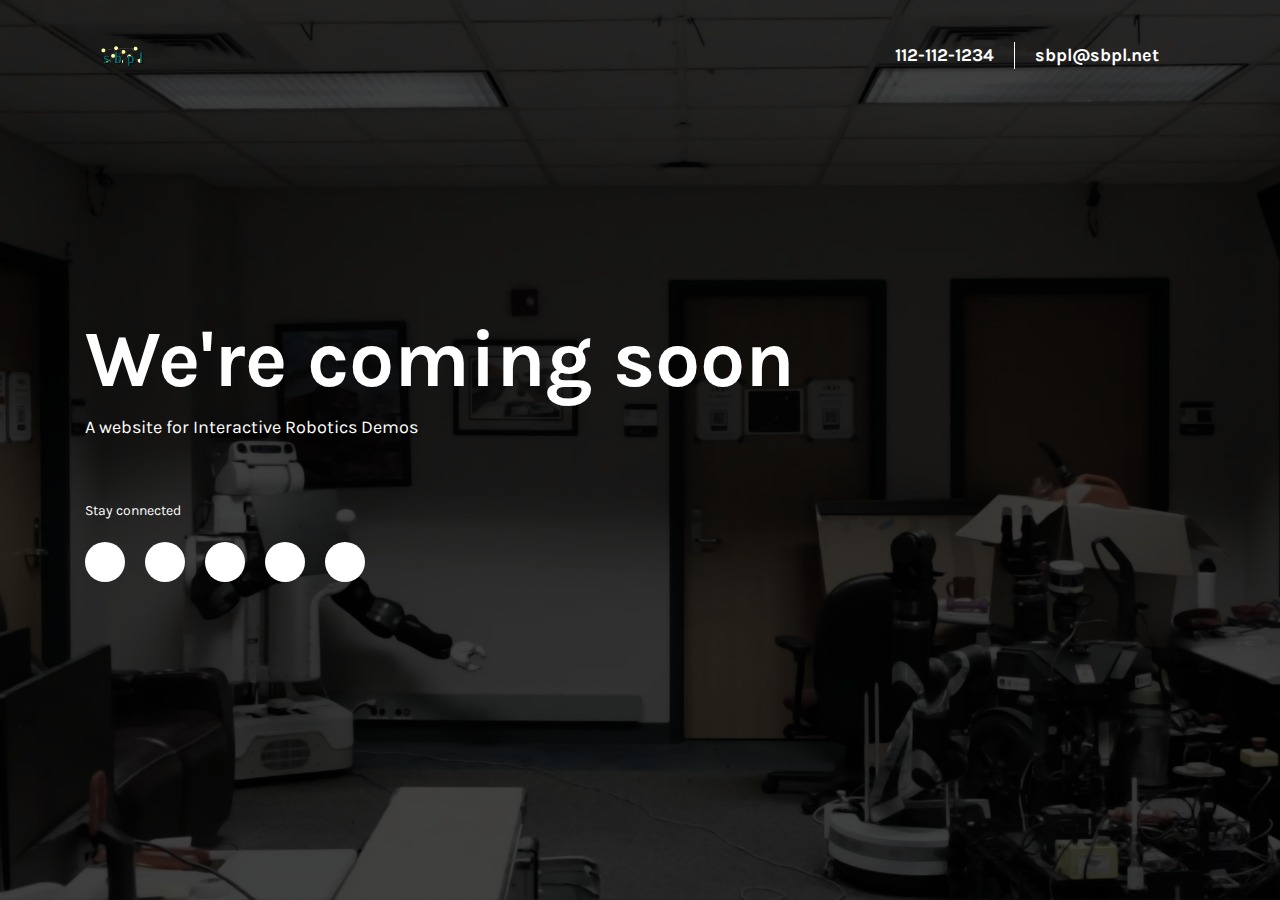
==== index.html @ 47349870 "Initial Landing Page Commit" ====
<!DOCTYPE html>
<html lang="en">

<head>
    <meta charset="UTF-8">
    <meta name="viewport" content="width=device-width, initial-scale=1.0">
    <meta http-equiv="X-UA-Compatible" content="ie=edge">
    <title>SBPL Interactive Robotics Demos</title>
    <link href="https://fonts.googleapis.com/css?family=Karla:400,700&display=swap" rel="stylesheet">
    <link rel="stylesheet" href="https://cdn.materialdesignicons.com/4.8.95/css/materialdesignicons.min.css">
    <link rel="stylesheet" href="https://stackpath.bootstrapcdn.com/bootstrap/4.4.1/css/bootstrap.min.css">
    <link rel="stylesheet" href="assets/css/bd-coming-soon.css">
</head>

<body class="min-vh-100 d-flex flex-column">

    <header>
        <div class="container">
            <nav class="navbar navbar-dark bg-transparenet">
                <a class="navbar-brand" href="#">
                    <img src="assets/images/sbpl_logo.png" alt="logo">
                </a>
                <span class="navbar-text ml-auto d-none d-sm-inline-block">112-112-1234</span>
                <span class="navbar-text d-none d-sm-inline-block">sbpl@sbpl.net</span>
            </nav>
        </div>
    </header>
    <main class="my-auto">
        <div class="container">
            <h1 class="page-title">We're coming soon</h1>
            <p class="page-description">A website for Interactive Robotics Demos
            </p>
            <p>Stay connected</p>
            <nav class="footer-social-links">
                <a href="#!" class="social-link"><i class="mdi mdi-facebook-box"></i></a>
                <a href="#!" class="social-link"><i class="mdi mdi-twitter"></i></a>
                <a href="#!" class="social-link"><i class="mdi mdi-google"></i></a>
                <a href="#!" class="social-link"><i class="mdi mdi-slack"></i></a>
                <a href="#!" class="social-link"><i class="mdi mdi-skype"></i></a>
            </nav>
        </div>
    </main>
</body>

</html>
---- assets/css/bd-coming-soon.css ----
body {
    font-family: 'Karla', sans-serif;
    background-image: url("../images/bg.jpg");
    background-size: cover;
    background-repeat: no-repeat;
    background-position: center;
    color: #ffffff;
    padding-bottom: 75px; }
    @media (min-width: 768px) {
      body {
        padding-bottom: 110px; } }
  
  .navbar-brand {
    margin-right: 0; }
    .navbar-brand img {
      height: 21px; }
  
  .navbar-dark {
    padding-top: 35px;
    padding-bottom: 35px; }
    .navbar-dark .navbar-text {
      color: #ffffff;
      opacity: 1;
      padding: 0 20px;
      border-right: 1px solid #ffffff;
      font-size: 18px;
      font-weight: bold;
      text-align: center; }
      .navbar-dark .navbar-text:last-child {
        border-right: 0; }
    @media (max-width: 767px) {
      .navbar-dark {
        padding-bottom: 0; } }
  
  .page-title {
    font-size: 80px;
    font-weight: bold;
    margin-bottom: 6px; }
    @media (max-width: 767px) {
      .page-title {
        font-size: 35px;
        margin-bottom: 14px; } }
  
  .page-description {
    max-width: 465px;
    font-size: 18px;
    margin-bottom: 59px; }
    @media (max-width: 767px) {
      .page-description {
        font-size: 14px; } }
  
  p {
    font-size: 14px;
    margin-bottom: 21px; }
  
  .footer-social-links .social-link {
    display: inline-block;
    text-align: center;
    line-height: 40px;
    width: 40px;
    height: 40px;
    border-radius: 50%;
    background-color: #ffffff;
    color: #000000;
    margin-right: 16px;
    transition: all 0.3s ease-in-out; }
    .footer-social-links .social-link:last-child {
      margin-right: 0; }
    .footer-social-links .social-link:hover {
      text-decoration: none;
      background-color: #000000;
      color: #ffffff; }
  
  /*# sourceMappingURL=bd-coming-soon.css.map */
  {"mode":"full","isActive":false}
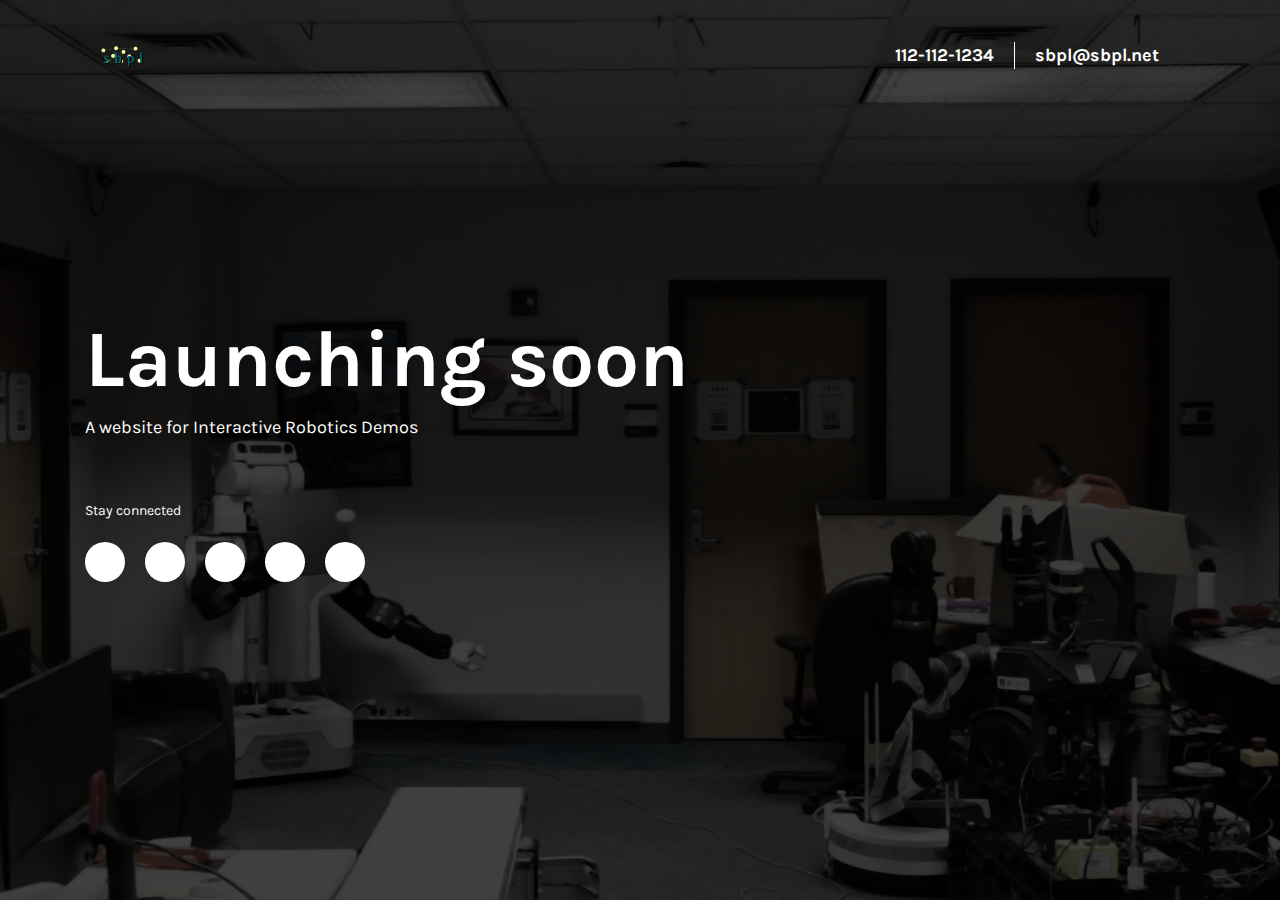
==== commit c7f4d4e2: "Update index.html" ====
--- a/index.html
+++ b/index.html
@@ -28,7 +28,7 @@
     </header>
     <main class="my-auto">
         <div class="container">
-            <h1 class="page-title">We're coming soon</h1>
+            <h1 class="page-title">Launching soon</h1>
             <p class="page-description">A website for Interactive Robotics Demos
             </p>
             <p>Stay connected</p>
@@ -43,4 +43,4 @@
     </main>
 </body>
 
-</html>+</html>
